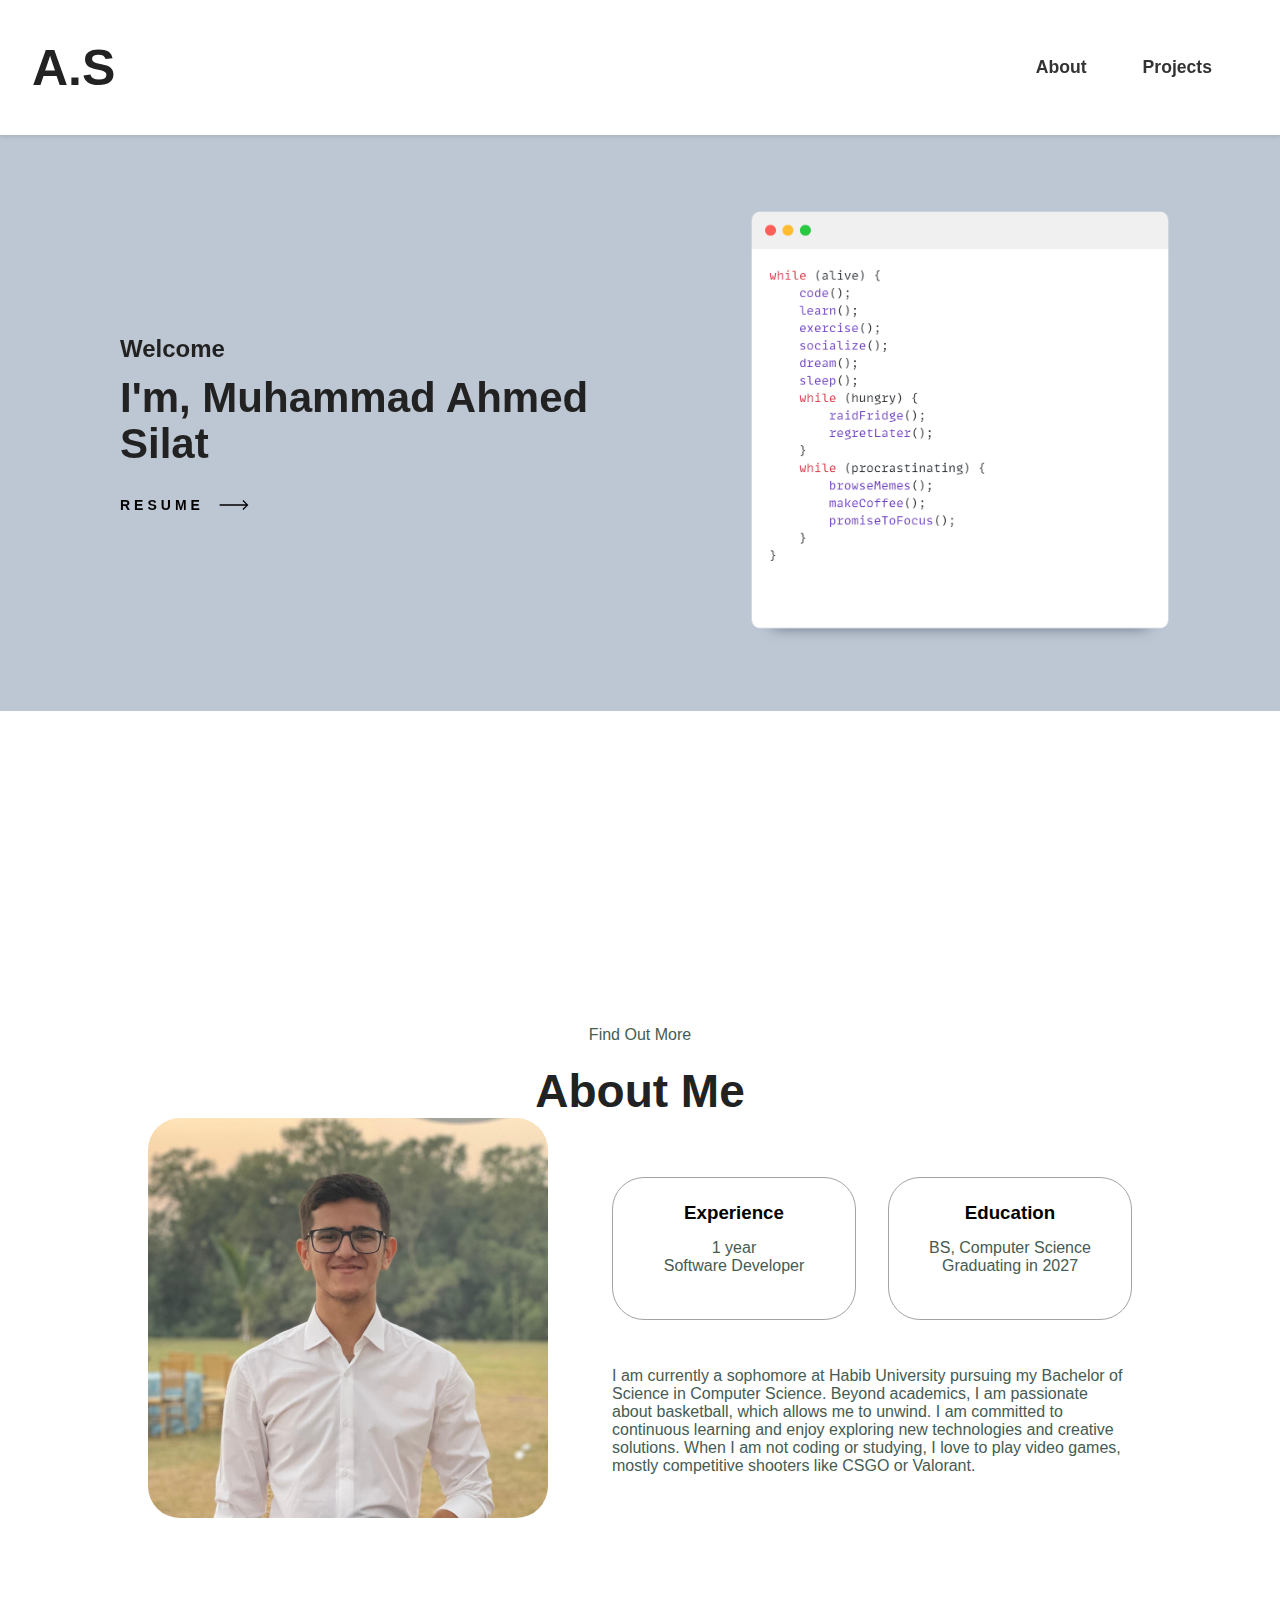
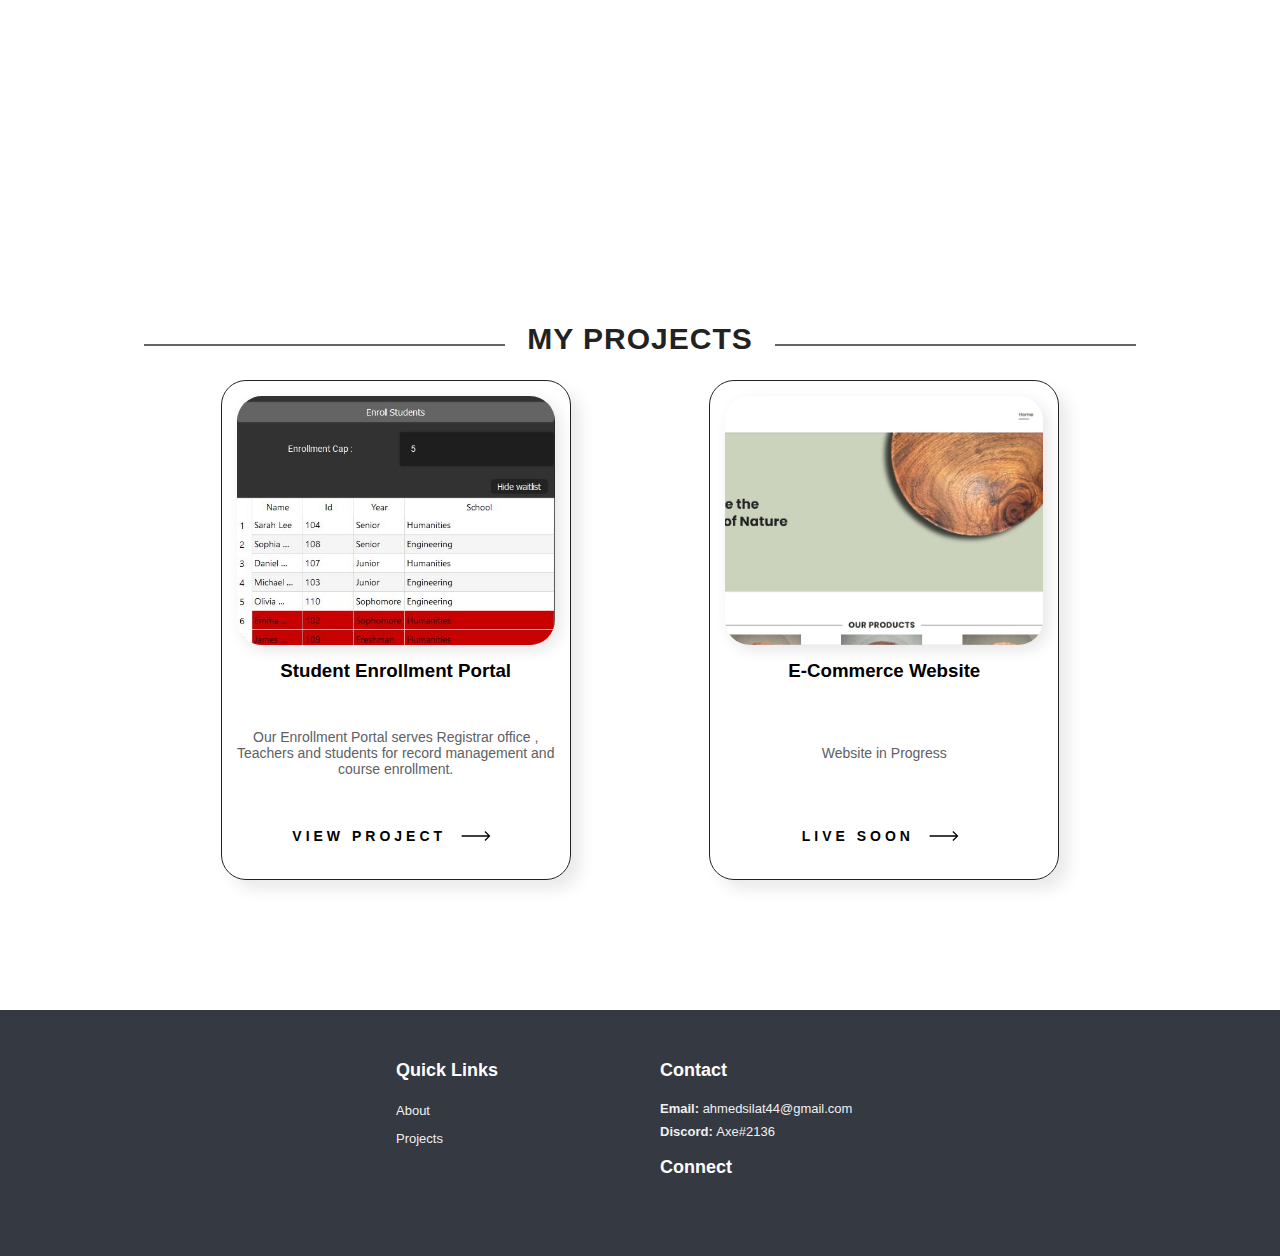
==== index.html @ 6e92d79c "Footer fix" ====
<!DOCTYPE html>
<html lang="en">
    <head>
        <script>
            window.dataLayer = window.dataLayer || [];
            function gtag(){dataLayer.push(arguments);}
            gtag('js', new Date());
    
            gtag('config', 'G-31XDW17LY6');
        </script>
        <meta charset="UTF-8">
        <meta http-equiv="Content-Security-Policy" content=" img-src *; script-src 'self' ;style-src-elem *; script-src-elem 'self' https://* 'sha256-vvt4KWwuNr51XfE5m+hzeNEGhiOfZzG97ccfqGsPwvE=';font-src https://*;connect-src https://* 'self' " />
        <meta name="viewport" content="width=device-width, initial-scale=1.0">
        <meta name="description" content="Muhammad Ahmed Silat's Portfolio">
        <meta name="keywords" content="Muhammad Ahmed Silat, Software Engineer, Web Developer, Computer Science, Habib University">
        <meta name="author" content="Muhammad Ahmed Silat">
        <meta property="og:title" content="Muhammad Ahmed Silat's Portfolio">
        <meta property="og:description" content="Muhammad Ahmed Silat's Portfolio">
        <meta property="og:image" content="/Assets/hero.svg">
        <meta property="og:url" content="https://ahmedsilat.netlify.app/">
        <meta property="og:type" content="website">
        <meta property="og:site_name" content="Muhammad Ahmed Silat's Portfolio">
        <title>Home</title>
        <link rel="icon" type="image/x-icon" href="/Assets/icon.svg">
        <link media="screen" rel="stylesheet" href="global.css">
        <link media="screen" rel="stylesheet" href="https://cdnjs.cloudflare.com/ajax/libs/font-awesome/6.5.2/css/all.min.css" integrity="sha512-SnH5WK+bZxgPHs44uWIX+LLJAJ9/2PkPKZ5QiAj6Ta86w+fsb2TkcmfRyVX3pBnMFcV7oQPJkl9QevSCWr3W6A==" crossorigin="anonymous" referrerpolicy="no-referrer" />
        <script async src="https://code.jquery.com/jquery-3.6.0.min.js"></script>
        <script  async src="./script.js" defer></script>
        <!-- Google tag (gtag.js) -->
        <script async src="https://www.googletagmanager.com/gtag/js?id=G-31XDW17LY6"></script>
        
    </head>
    <body>
        <button id="backToTopButton"></button>
        <section id="header" >
            <div id="logoDiv">
                <a href="/"><h1>A.S</h1></a>
            </div>
            <div id="menu">
                <ul id="navbar">
                    <li id="close" ><i id="closeI" >&#8592;</i></li>
                    <li><a id="about-a" >About</a ></li>
                    <li ><a id="projects-a">Projects</a></li>
                </ul>
                <div id="mobile">
                    <i class="fa-solid fa-bars fa-lg" id="menuIcon" ></i>
                </div>
            </div>
        </section>

        <section id="hero"  >
            <div id="heroTextContainer" class="hidden_text" >
                <div id="heroText">
                    <h4 >Welcome</h4>
                    <h1 >I'm, Muhammad Ahmed Silat</h1>
                    <button class="cta" onclick="window.open('https:\/\/rxresu.me/talisdemha/software-engineer', '_blank')">
                        <span class="hover-underline-animation"> Resume </span>
                        <svg
                        id="arrow-horizontal"
                        xmlns="http://www.w3.org/2000/svg"
                        width="30"
                        height="10"
                        viewBox="0 0 46 16"
                        >
                        <path
                            id="Path_10"
                            data-name="Path 10"
                            d="M8,0,6.545,1.455l5.506,5.506H-30V9.039H12.052L6.545,14.545,8,16l8-8Z"
                            transform="translate(30)"
                        ></path>
                        </svg>
                    </button>
                </div>
                
                
            </div>
            <div id="heroImgContainer">
                <img id="heroImg" class="hidden_img" src="/Assets/hero.svg" alt="hero image">
            </div>
        </section>

        

        <section id="about" class="section-1" >
            <p class="section_text_p1">Find Out More</p>
            <h2 class="title">About Me</h2>
            <div class="section-container">
                <div class="section-pic-container">
                    <img src="/Assets/potrait.jpg" alt="Profile Picture" class="about-pic">
                </div>
                <div class="about-details-container">
                    <div class="about-containers">
                        <div class="details-container">
                            <i class="fa-solid fa-medal fa-lg"></i>
                            <h3>Experience</h3>
                            <p>1 year <br> Software Developer</p>
                        </div>
                        <div class="details-container">
                            <i class="fa-solid fa-book fa-lg"></i>
                            <h3>Education</h3>
                            <p>BS, Computer Science <br> Graduating in 2027</p>
                        </div>
                    </div>
                    <div class="text-containers">
                        <p>I am currently a sophomore at Habib University pursuing my Bachelor of Science in Computer Science. Beyond academics, I am passionate about basketball, which allows me to unwind. I am committed to continuous learning and enjoy exploring new technologies and creative solutions. When I am not coding or studying, I love to play video games, mostly competitive shooters like CSGO or Valorant.</p>
                    </div>
                </div>
            </div>
            
        </section>


        <section id="projects" class="section-1">
            <div id="mainConatiner">
                <div id="heading">
                    <h4>My Projects</h4>
                </div>
                <div class="projects-container" >
                    <div class="project-container" >
                        <div class="project-image-container">
                            <img src="/Assets/Enrollment_Project.JPG" alt="project" class="project-image">
                        </div>
                        <div class="project-details-container">
                            <h3>Student Enrollment Portal</h3>
                            <p>Our Enrollment Portal serves Registrar office , Teachers and students for record management and course enrollment.</p>
                            <button class="cta" onclick="window.open('https:\/\/github.com/sheikhsufyan89/dsa_project', '_blank')">
                                <span class="hover-underline-animation"> View Project </span>
                                <svg
                                id="arrow-horizontal"
                                xmlns="http://www.w3.org/2000/svg"
                                width="30"
                                height="10"
                                viewBox="0 0 46 16"
                                >
                                <path
                                    id="Path_10"
                                    data-name="Path 10"
                                    d="M8,0,6.545,1.455l5.506,5.506H-30V9.039H12.052L6.545,14.545,8,16l8-8Z"
                                    transform="translate(30)"
                                ></path>
                                </svg>
                            </button>
                        </div>
                    </div>
                    <div class="project-container" >
                        <div class="project-image-container">
                            <img src="/Assets/PureWoodique.jpg" alt="project" class="project-image" id="project-image-second">
                        </div>
                        <div class="project-details-container">
                            <h3>E-Commerce Website</h3>
                            <p>Website in Progress</p>
                            <button class="cta" >
                                <span class="hover-underline-animation"> Live soon </span>
                                <svg
                                id="arrow-horizontal"
                                xmlns="http://www.w3.org/2000/svg"
                                width="30"
                                height="10"
                                viewBox="0 0 46 16"
                                >
                                <path
                                    id="Path_10"
                                    data-name="Path 10"
                                    d="M8,0,6.545,1.455l5.506,5.506H-30V9.039H12.052L6.545,14.545,8,16l8-8Z"
                                    transform="translate(30)"
                                ></path>
                                </svg>
                            </button>
                        </div>
                    </div>
                </div>
            </div>
        </section>
        



        <footer id="footer" >
            
            
            <div  id="footerFirstCol" class="col" >
                <h4>Quick Links</h4>
                <ul>
                    <li><a href="#about">About</a></li>
                    <li><a href="#">Projects</a></li>
                </ul>
            </div>


            <div id="footerSecondCol" class="col">
            
                <h4>Contact</h4>
                <p><strong>Email: </strong>ahmedsilat44@gmail.com</p>
                <p><strong>Discord: </strong>Axe#2136</p>
                <div class="follow">
                    <h4>Connect</h4>
                    <div class="icon">
                        <a data-name="github" href="https://github.com/ahmedsilat44"  target="_blank"><i  class="fab fa-github fa-lg"></i></a>
                        <a data-name="linkaedin" href="https://www.linkedin.com/in/muhammad-ahmed-silat-aaa799208/" target="_blank"><i class="fab fa-linkedin fa-lg"></i></a>
                    </div>
                </div>
            </div>
            
        
        </footer>


    </body>
</html>
---- global.css ----
@import url("https://fonts.googleapis.com/css2?family=Spartan:wght@100;200;300;400;500;600;700;800;900&display=swap");
@import url('https://fonts.googleapis.com/css2?family=Poppins:ital,wght@0,100;0,200;0,300;0,400;0,500;0,600;0,700;0,800;0,900;1,100;1,200;1,300;1,400;1,500;1,600;1,700;1,800;1,900&display=swap');




/* #region MISC */
*{
    margin: 0;
    padding: 0;
    box-sizing: border-box;
    font-family: 'Poppins', sans-serif;
}

/* html{
    scroll-behavior: smooth;
} */

h1{
    font-size: 50px;
    line-height: 64px;
    color: #222;

}

h2{
    font-size: 46px;
    line-height: 54px;
    color: #222;
}



h4{
    font-size: 30px;
    color: #222;
}

h6{
    font-weight: 700;
    font-size: 12px;
}
p{
    font-size: 16px;
    color: #465b52;
    margin: 15px 0 20px 0;

}

body {
    width: 100%;
}

.section-1{
    padding :100px 20px;

}

.section-m1{
    padding : 40px 0;

}

#projects-a{
    scroll-behavior: smooth;
}

#backToTopButton {
    display: inline-block;
    background-color: #9fa9bfb0;
    width: 50px;
    height: 50px;
    text-align: center;
    border-radius: 4px;
    position: fixed;
    bottom: 30px;
    right: 30px;
    transition: background-color .3s, 
      opacity .5s, visibility .5s;
    opacity: 0;
    visibility: hidden;
    z-index: 1000;
  }
  #backToTopButton::after {
    content: "\f077";
    font-family: FontAwesome;
    font-weight: normal;
    font-style: normal;
    font-size: 2em;
    line-height: 50px;
    color: #fff;
  }
  #backToTopButton:hover {
    cursor: pointer;
    background-color: #333;
  }
  #backToTopButton:active {
    background-color: #555;
  }
  #backToTopButton.show {
    opacity: 1;
    visibility: visible;
  }

  
/* #endregion */


/* #region Nav Bar */

#logo {
    /* mix-blend-mode:overlay; */
    height: 128px;
}

#logoDiv a {
    font-size: 35px;text-decoration: none;color: #222;font-weight: 700;font-family: 'Poppins', sans-serif
}

#header {
    height: 135px;
    position: sticky;
    top: 0;
    left: 0;
    z-index: 999;
    background-color: #ffffff ;
    display: flex;
    justify-content: space-between;
    align-items: center;
    padding: 0 3rem 0 2rem;
    transition: all 1s ease;
    box-shadow: 0 2px 4px rgba(0, 0, 0, 0.1);
}

.translucent {
    background-color: rgba(255, 255, 255, 0.849)  !important;
}

#navbar {
    scroll-behavior: smooth;
    display: flex;
    gap: 1rem;
}

#navbar li {
    list-style: none;
    padding: 0 20px;
    text-decoration: none;
    position: relative;
}

#navbar li a {
    text-decoration: none;
    color: #333;
    font-size: 1.1rem;
    font-weight: 550;
    transition: all 0.3s ease;
}

#navbar li i {
    cursor: pointer;
    transition: all 0.3s ease;
}

#navbar li a:hover,
#navbar li a.active{
    color: #394953  ;
}

#navbar li a::after{
    content: '';
    position: absolute;
    bottom: -4px;
    left: 20px;
    width: 0%;
    height: 2px;
    background-color: #394953  ;
    transition: all 0.3s ease;
}
#navbar li a.active::after{
    content: '';
    position: absolute;
    bottom: -4px;
    left: 20px;
    width: 40%;
    height: 2px;
    background-color: #394953  ;
    transition: all 0.3s ease;
}

#navbar li a:hover::after{
    width: 40%;
}

#navbar li i:hover {
    color: #394953 ;
}


#mobile {
    display: none;
    align-items: center;
}

#navbar #close {
    position: absolute;
    top: 30px;
    left: 0px;
    display: none;
    font-size: 30px;
    font-weight: 500;
}

#navbar a{
    cursor: pointer;
}


/* #endregion */

/* #region Hero */

#hero {
    overflow: hidden;
    background-color: #9facbfb0   ;
    background-repeat: no-repeat;
    width: 100%;
    height: 64vh;
    background-size:contain;
    background-position: bottom 0% right 0%;
    padding: 0 120px;
    display: flex;
    flex-direction: row;
    align-items: center;
    justify-content: center;
    transition: all 1s ease;
    margin-bottom: 200px;
    position: relative;
}

#heroImgContainer{
    position: relative;
    display: flex;
    align-items: center;
    justify-content: center;
    height: 100%;
}

#hero img {
    width: 500px;position :relative; right: -10% ; top: 0%;z-index: 0;
}

#heroTextContainer{
    z-index: 100;
    display: flex;
    align-items: center;
    justify-content: center;
}

#hero h1{
    font-size: 42px;
    line-height: 46px;
    padding-top: 10px;
    width: 100%;
}
#hero h4{
    font-size: 24px;
    line-height: 32px;
    width: 100%;
}

.hidden_text{
    opacity: 0;
    transform: translateX(-55%);
    transition: all 1.3s ease;

}

.visible_text{
    opacity: 1;
    transform: translateX(0);
}

.hidden_img{
    opacity: 0;
    filter: blur(1px);
    transform: translateY(-55%);
    transition: all 1.3s ease;
}

.visible_img{
    opacity: 1;
    filter: blur(0);
    transform: translateY(0)
}


.cta {
    padding-top: 30px;
    border: none;
    background: none;
    cursor: pointer;
  }
  
  .cta span {
    padding-bottom: 7px;
    letter-spacing: 4px;
    font-size: 14px;
    font-weight: 600;
    padding-right: 15px;
    text-transform: uppercase;
  }
  
  .cta svg {
    transform: translateX(-8px);
    transition: all 0.3s ease;
  }
  
  .cta:hover svg {
    transform: translateX(0);
  }
  
  .cta:active svg {
    transform: scale(0.9);
  }
  
  .hover-underline-animation {
    position: relative;
    color: black;
    padding-bottom: 20px;
  }
  
  .hover-underline-animation:after {
    content: "";
    position: absolute;
    width: 100%;
    transform: scaleX(0);
    height: 2px;
    bottom: 0;
    left: 0;
    background-color: #000000;
    transform-origin: bottom right;
    transition: transform 0.25s ease-out;
  }
  
  .cta:hover .hover-underline-animation:after {
    transform: scaleX(1);
    transform-origin: bottom left;
  }
  

/* #endregion */

/* #region About */

.section-container{
    display: flex;
}

#about{
    position: relative;
    display: flex;
    flex-direction: column;
    margin: 0px 10% 200px 10%;
}

.about-containers{
    gap: 2rem;
    margin: 2rem 0;
}

.about-details-container{
    justify-content: center;
    flex-direction: column;
}
.about-pic{
    border-radius: 2rem;
}

.details-container{
    padding: 1.5rem;
    flex: 1;
    background: white;
    border-radius: 2rem;
    border: rgb(53,53,53) 0.1rem solid;
    border-color: rgb(163,163,163);
    text-align: center;
}

.section-container{
    gap: 4rem;
    height:80%;
}

.section_pic-container{
    height: 400px;
    width: 400px;
    margin: auto 0;  
}

.about-containers, .about-details-container{
    display: flex;
}

#about .section_text_p1{
    text-align: center;
}

#about .title{
    text-align: center;
}

/* #endregion */

/* #region Projects */

#heading {
    text-align:center;
    margin-bottom: 20px;
  text-transform:uppercase;
  font-size:26px; 
  letter-spacing:1px;
  padding: 0 10%;
  display: grid;
  grid-template-columns: 1fr auto 1fr;
  grid-template-rows: 16px 0;
  grid-gap: 22px;
  position: relative;
}

#heading::before,
#heading::after {
    content: " ";
    padding-top: 22px;
    display: block;
    border-bottom: 2px solid #0000009a;
}

.projects-container{
    display: flex;
    justify-content: space-evenly;
    flex-wrap: wrap;
    gap: 2rem;
    margin: 0px 10%;
    overflow: hidden;
}


.project-container{
    width: 350px;
    height: 500px;
    padding: 0 15px;
    border: 1px solid #222;
    border-radius: 25px;
    box-shadow: 10px 10px 15px rgba(0, 0, 0, 0.082);
    margin: 0 30px 30px 30px;
    transition: all 0.5s ease;
    overflow: hidden;
}

.project-image-container{
    margin-top: 15px;
    width: 100%;
    height: 50%;
    overflow: hidden;
    border-radius: 25px;
    box-shadow: 5px 5px 15px rgba(0, 0, 0, 0.1);
}

.project-image{
    /* background-color: rgba(0, 0, 0, 0.233); */
    width: 100%;
    height: 100%;
    object-fit: cover;
    transition: all 0.5s ease;
}

.project-details-container{
    height: 40%;
    padding-top: 15px;
    text-align: center;
    display: flex;
    flex-direction: column;
    justify-content: space-between;
    align-items: center;
}

.project-details-container button{
    width: 80%;
    padding-top: 0px;
}

.project-details-container p{
    font-size: 14px;
    color: #606063;
    /* margin: 0; */

}

/* #endregion */


/* #region Footer */


footer{
    color: white;
    position: relative;
    padding: 40px 80px 20px 80px;
    display: flex;
    flex-wrap: wrap;
    background-color: #353942;
    justify-content: center;
}

footer .col{
    display: flex;
    flex-direction: column;
    align-items: flex-start;
    margin-bottom: 20px;
    margin-right: 20px;
    margin-left: 20px;
    width: 20%;
}


footer h4{
    color: #ffffff;
    font-size: 18px;
    margin: 10px 0 20px 0;
}

footer p{
    color: #f0f0f0;
    font-size: 13px;
    margin: 0 0 8px 0;
}

footer a {
    font-size: 13px;
    text-decoration: none;
    color: #f0f0f0;
    margin-bottom: 10px;
}

footer li{
    list-style: none;
    margin-bottom: 10px;
}

footer i{
    color: #f0f0f0;
    padding: 0 5px;
}

footer img {
    top: 0%;
    /* position: absolute; */
    left: 5%;
    width: 15%;
    margin-right: 15%;
    /* mix-blend-mode: difference; */
    
    /* margin-bottom: 5px; */
}


footer .copyright{
    margin-top: 20px;
    width: 100%;
    text-align: center;
}

/* #endregion */




/* #region Media Queries */




@media screen and (max-width: 1024px) {

    .section-container{
        flex-direction: column;
    }

    .section-pic-container{
        display: flex;
        justify-content: center;
    }

    #hero{
        flex-direction: column;
        height: max-content;
    }
    #heroTextContainer{
        /* order: 1; */
        padding: 2rem 0;
    }

    #hero img {
        width: 450px;
        right: 0%;
    }



    

    h1{
        font-size: 48px;
        line-height: 50px;
        color: #222;
    
    }
    
    h2{
        font-size: 42px;
        line-height: 46px;
        color: #222;
    }
    
    h4{
        font-size: 28px;
        color: #222;
    }
    
    h6{
        font-weight: 700;
        font-size: 10px;
    }
    p{
        font-size: 14px;
        color: #465b52;
        margin: 15px 0 20px 0;
    
    }

    
    
}

@media screen and (max-width: 864px) {
    


    #navbar {
        display: flex;
        flex-direction: column;
        
        align-items: flex-start;
        justify-content: flex-start;
        position: fixed;
        top: 0;
        right: -300px;
        height: 100vh;
        width: 300px;
        background-color: #ffffff;
        box-shadow: 0 40px 60px rgba(0, 0, 0, 0.1);
        padding: 80px 0px 0px 10px;
        transition: all 0.3s ease;
    }

    #navbar.active {
        right: 0px;
    }

    #navbar li {
        margin-bottom: 25px;
    }

    #mobile {
        display: flex;
        align-items: center;
    }

    #mobile i {
        cursor: pointer;;
        color: #1a1a1a;
        font-size: 20px;
        padding-left: 20px;
    }

    #mobile i:hover {
        color: #534539 ;
    }

    #navbar #close{
        display: block;
    }
    
    
}

@media screen and (max-width: 768px) {
    #hero {
        padding: 0 20px;
    }

    .section-1{
        padding :100px 0px;
    }
    
    .projects-container{
        margin: 0px 5%;
    }
    .project-container{
        margin: 0;
    }

    h1{
        font-size: 34px;
        line-height: 38px;
        color: #222;
    
    }
    
    h2{
        font-size: 34px;
        line-height: 36px;
        color: #222;
    }
    
    h4{
        font-size: 22px;
        color: #222;
    }

   
    h6{
        font-weight: 700;
        font-size: 8px;
    }
    p{
        font-size: 14px;
        color: #465b52;
        margin: 15px 0 20px 0;
    
    }

    #text{
        text-align: center;
    }

    footer  {
        align-items: center;
        justify-content: center;
        padding: 40px 0;
    }
    footer .col {
        align-items: center;
        width: 100%;
    }
    footer .col ul{
        text-align: center;
        width: 100%;
    }
    footer img {
        order: 1;
        width: 180px;
        margin-right: 0;
    }
}


@media screen and (max-width: 480px) {
    #hero h1{
        font-size: 32px;
        line-height: 36px;
        padding-top: 10px;
        width: 100%;
    }
    #hero img {
        width: 100%;
        top: 10%;
    }

    .section-1{
        margin: 0;
    }

    #projects p{
        --max-lines: 4;
        display: -webkit-box;
        -webkit-line-clamp: var(--max-lines);
        -webkit-box-orient: vertical;
        overflow: hidden;
    }

    #projects span{
        font-size: 12px;
        letter-spacing: 1px;
    }

    .about-containers{
        flex-direction: column;
    }

    .section-container{
        margin: 20px 0;
        gap: 2rem;
    }

    .section_pic-container{
        height: 250px;
        width: 250px;
        margin: auto 0;  
    }

    .about-pic{
        height: 250px;
    }

    .project-image-container{
        height: 40%;
    }

    .project-details-container{
        height: 50%;
    }

    .project-details-container h3{
        font-size: 16px;
    }

    
    
    footer .col {
        margin: 0px 0px 20px 0px;
    }



    h1{
        font-size: 32px;
        line-height: 36px;
        color: #222;
    
    }
    
    h2{
        font-size: 28px;
        line-height: 32px;
        color: #222;
    }
    
    h4{
        font-size: 18px;
        color: #222;
    }
    

    h6{
        font-weight: 700;
        font-size: 8px;
    }
    p{
        font-size: 12px;
        color: #465b52;
        margin: 15px 0 20px 0;
    
    }
}

/* #endregion */
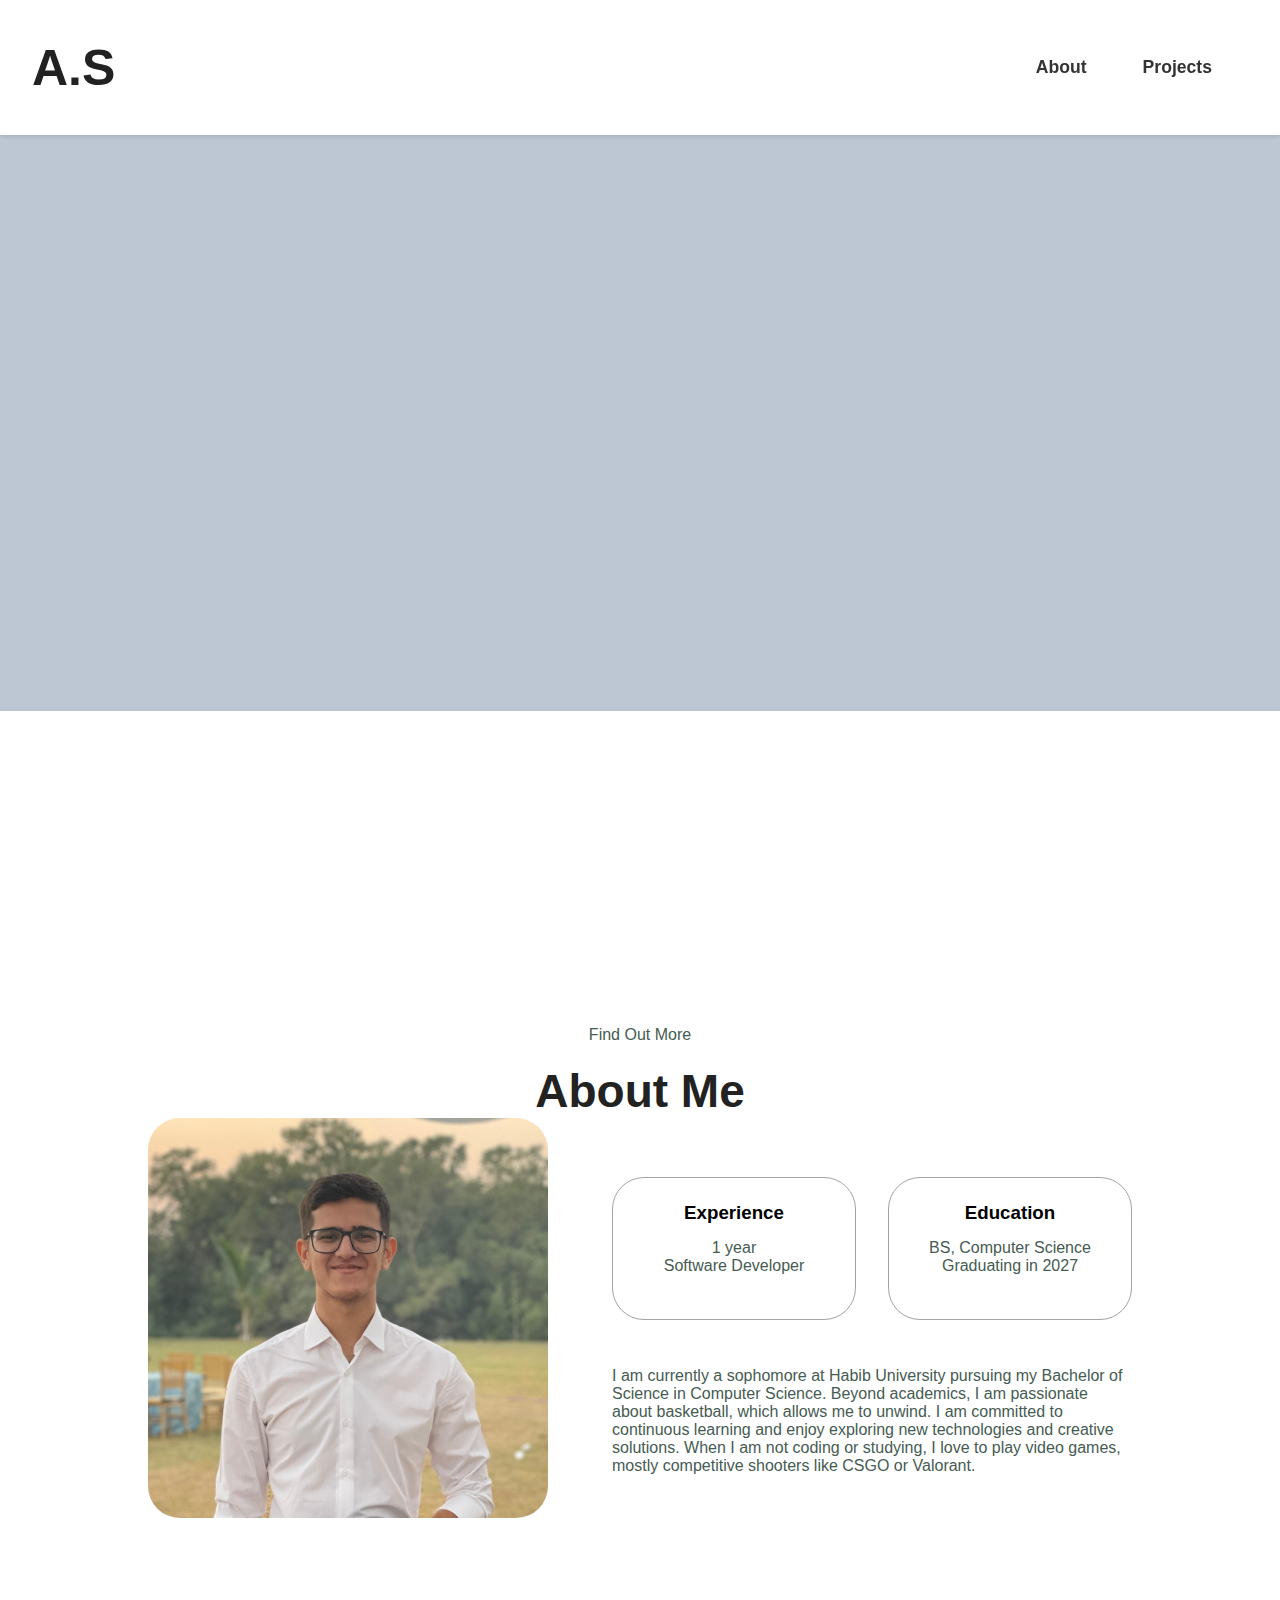
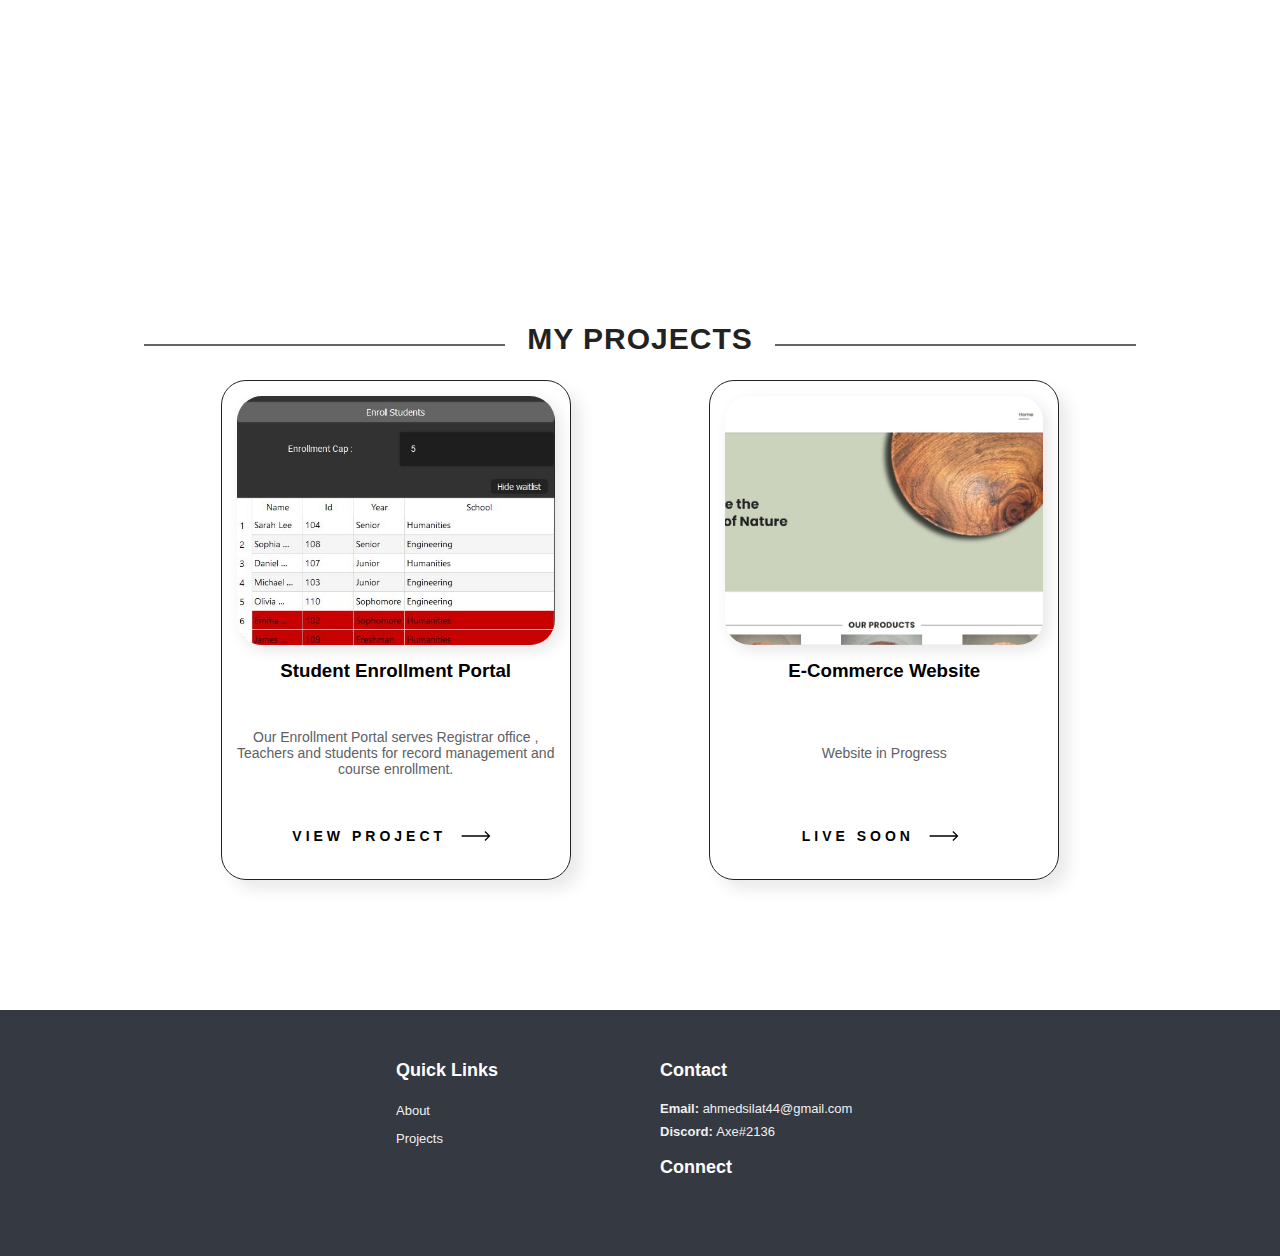
==== commit 87d1c0e5: "font header" ====
--- a/index.html
+++ b/index.html
@@ -24,6 +24,9 @@
         <link rel="icon" type="image/x-icon" href="/Assets/icon.svg">
         <link media="screen" rel="stylesheet" href="global.css">
         <link media="screen" rel="stylesheet" href="https://cdnjs.cloudflare.com/ajax/libs/font-awesome/6.5.2/css/all.min.css" integrity="sha512-SnH5WK+bZxgPHs44uWIX+LLJAJ9/2PkPKZ5QiAj6Ta86w+fsb2TkcmfRyVX3pBnMFcV7oQPJkl9QevSCWr3W6A==" crossorigin="anonymous" referrerpolicy="no-referrer" />
+        <link rel="preconnect" href="https://fonts.googleapis.com">
+        <link rel="preconnect" href="https://fonts.gstatic.com" crossorigin>
+        <link href="https://fonts.googleapis.com/css2?family=Poppins:ital,wght@0,100;0,200;0,300;0,400;0,500;0,600;0,700;0,800;0,900;1,100;1,200;1,300;1,400;1,500;1,600;1,700;1,800;1,900&display=swap" rel="stylesheet">
         <script async src="https://code.jquery.com/jquery-3.6.0.min.js"></script>
         <script  async src="./script.js" defer></script>
         <!-- Google tag (gtag.js) -->
--- a/global.css
+++ b/global.css
@@ -1,5 +1,3 @@
-@import url("https://fonts.googleapis.com/css2?family=Spartan:wght@100;200;300;400;500;600;700;800;900&display=swap");
-@import url('https://fonts.googleapis.com/css2?family=Poppins:ital,wght@0,100;0,200;0,300;0,400;0,500;0,600;0,700;0,800;0,900;1,100;1,200;1,300;1,400;1,500;1,600;1,700;1,800;1,900&display=swap');
 
 
 
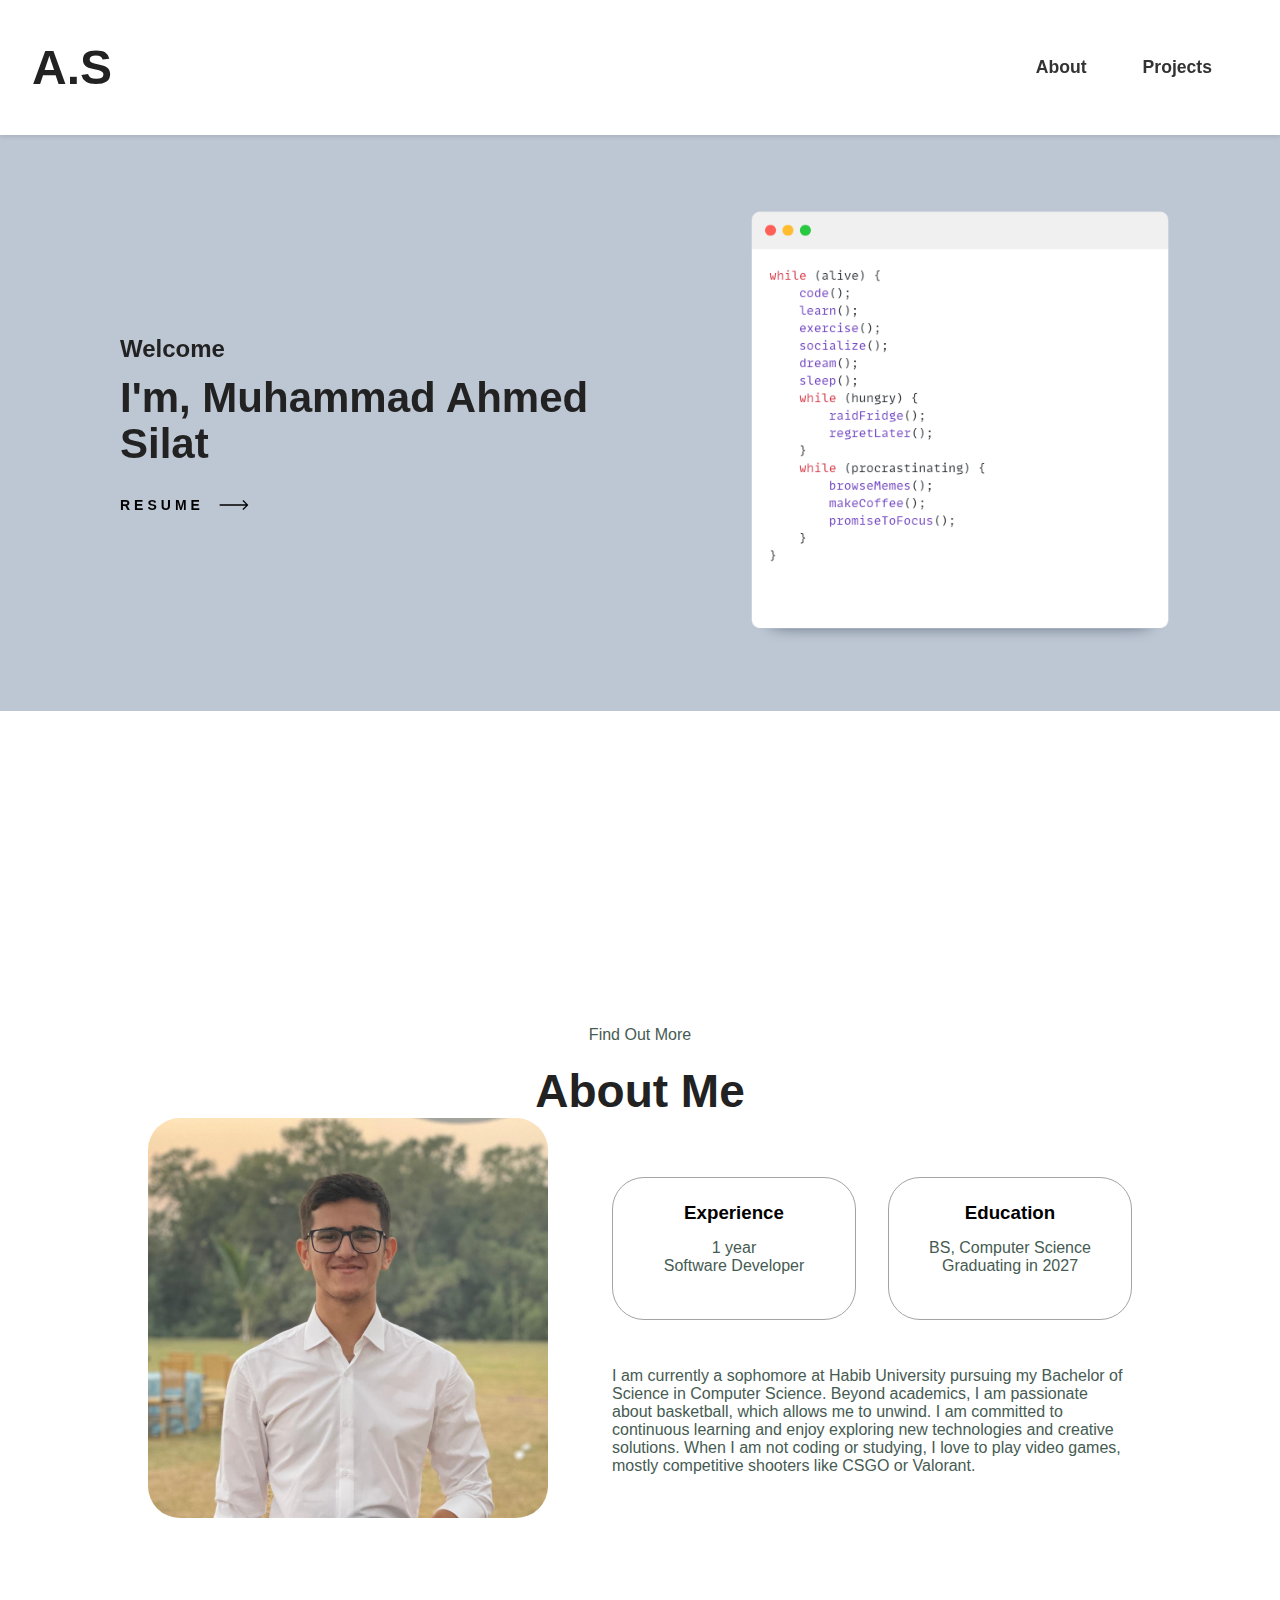
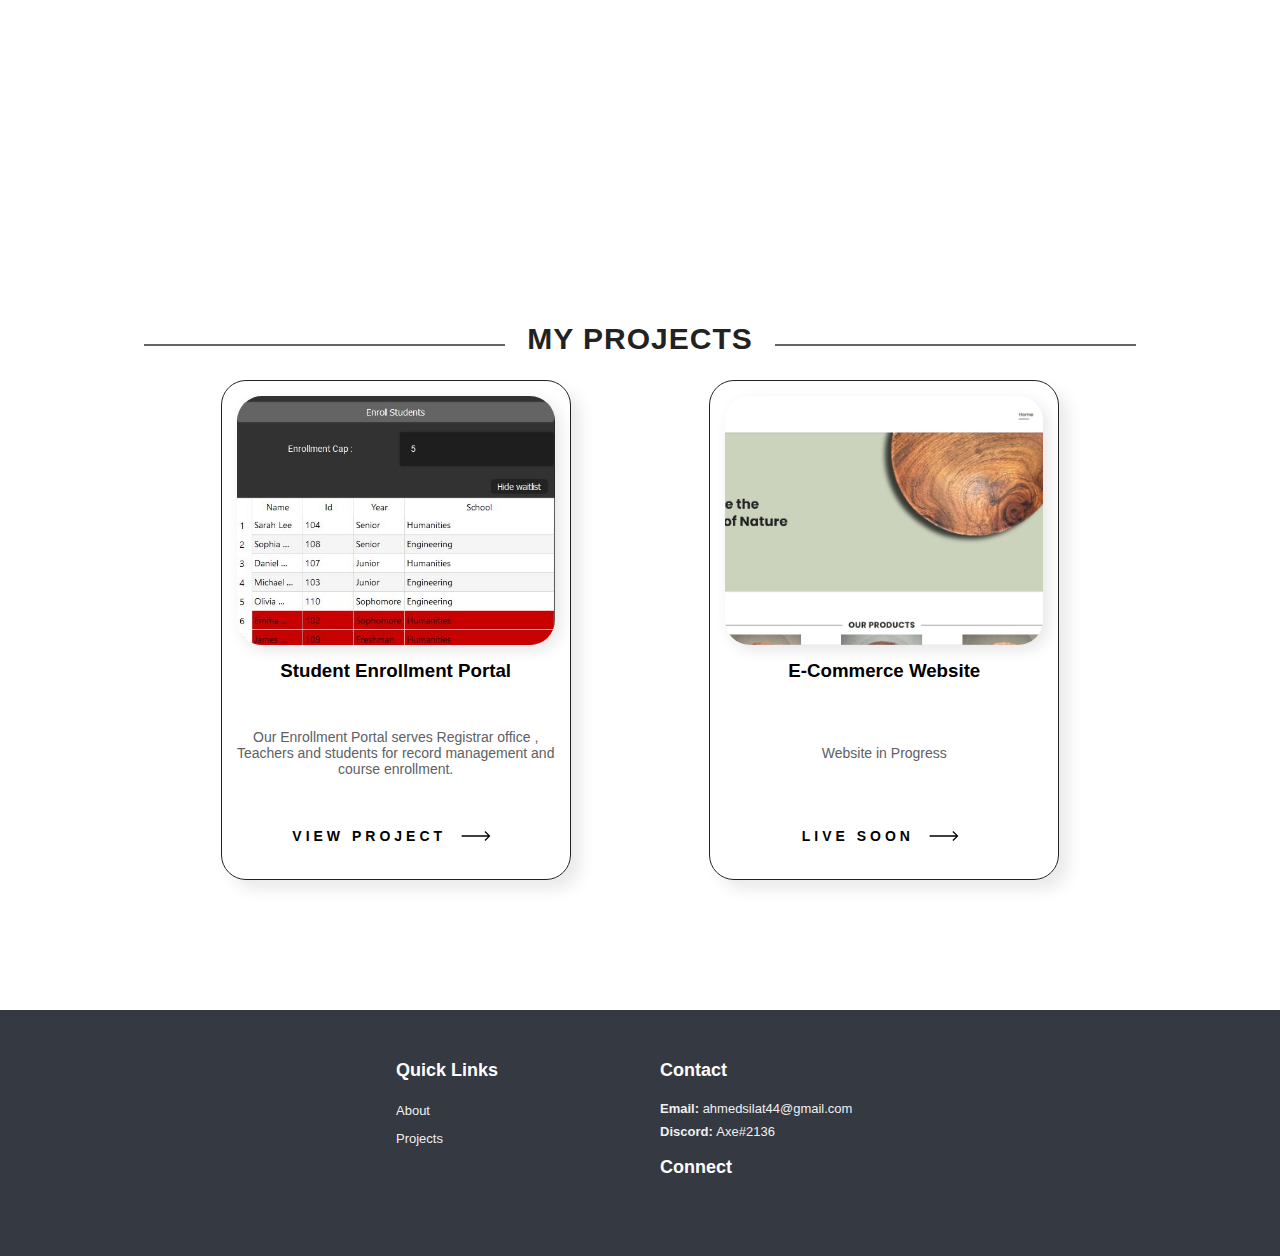
==== commit f8c6b566: "hero img fix" ====
--- a/index.html
+++ b/index.html
@@ -27,7 +27,7 @@
         <link rel="preconnect" href="https://fonts.googleapis.com">
         <link rel="preconnect" href="https://fonts.gstatic.com" crossorigin>
         <link href="https://fonts.googleapis.com/css2?family=Poppins:ital,wght@0,100;0,200;0,300;0,400;0,500;0,600;0,700;0,800;0,900;1,100;1,200;1,300;1,400;1,500;1,600;1,700;1,800;1,900&display=swap" rel="stylesheet">
-        <script async src="https://code.jquery.com/jquery-3.6.0.min.js"></script>
+        <script src="https://code.jquery.com/jquery-3.6.0.min.js"></script>
         <script  async src="./script.js" defer></script>
         <!-- Google tag (gtag.js) -->
         <script async src="https://www.googletagmanager.com/gtag/js?id=G-31XDW17LY6"></script>
@@ -78,7 +78,7 @@
                 
             </div>
             <div id="heroImgContainer">
-                <img id="heroImg" class="hidden_img" src="/Assets/hero.svg" alt="hero image">
+                <img id="heroImg" class="hidden_img" src="/Assets/hero.png" alt="hero image">
             </div>
         </section>
 
--- a/global.css
+++ b/global.css
@@ -15,8 +15,8 @@
 } */
 
 h1{
-    font-size: 50px;
-    line-height: 64px;
+    font-size: 48px;
+    line-height: 50px;
     color: #222;
 
 }
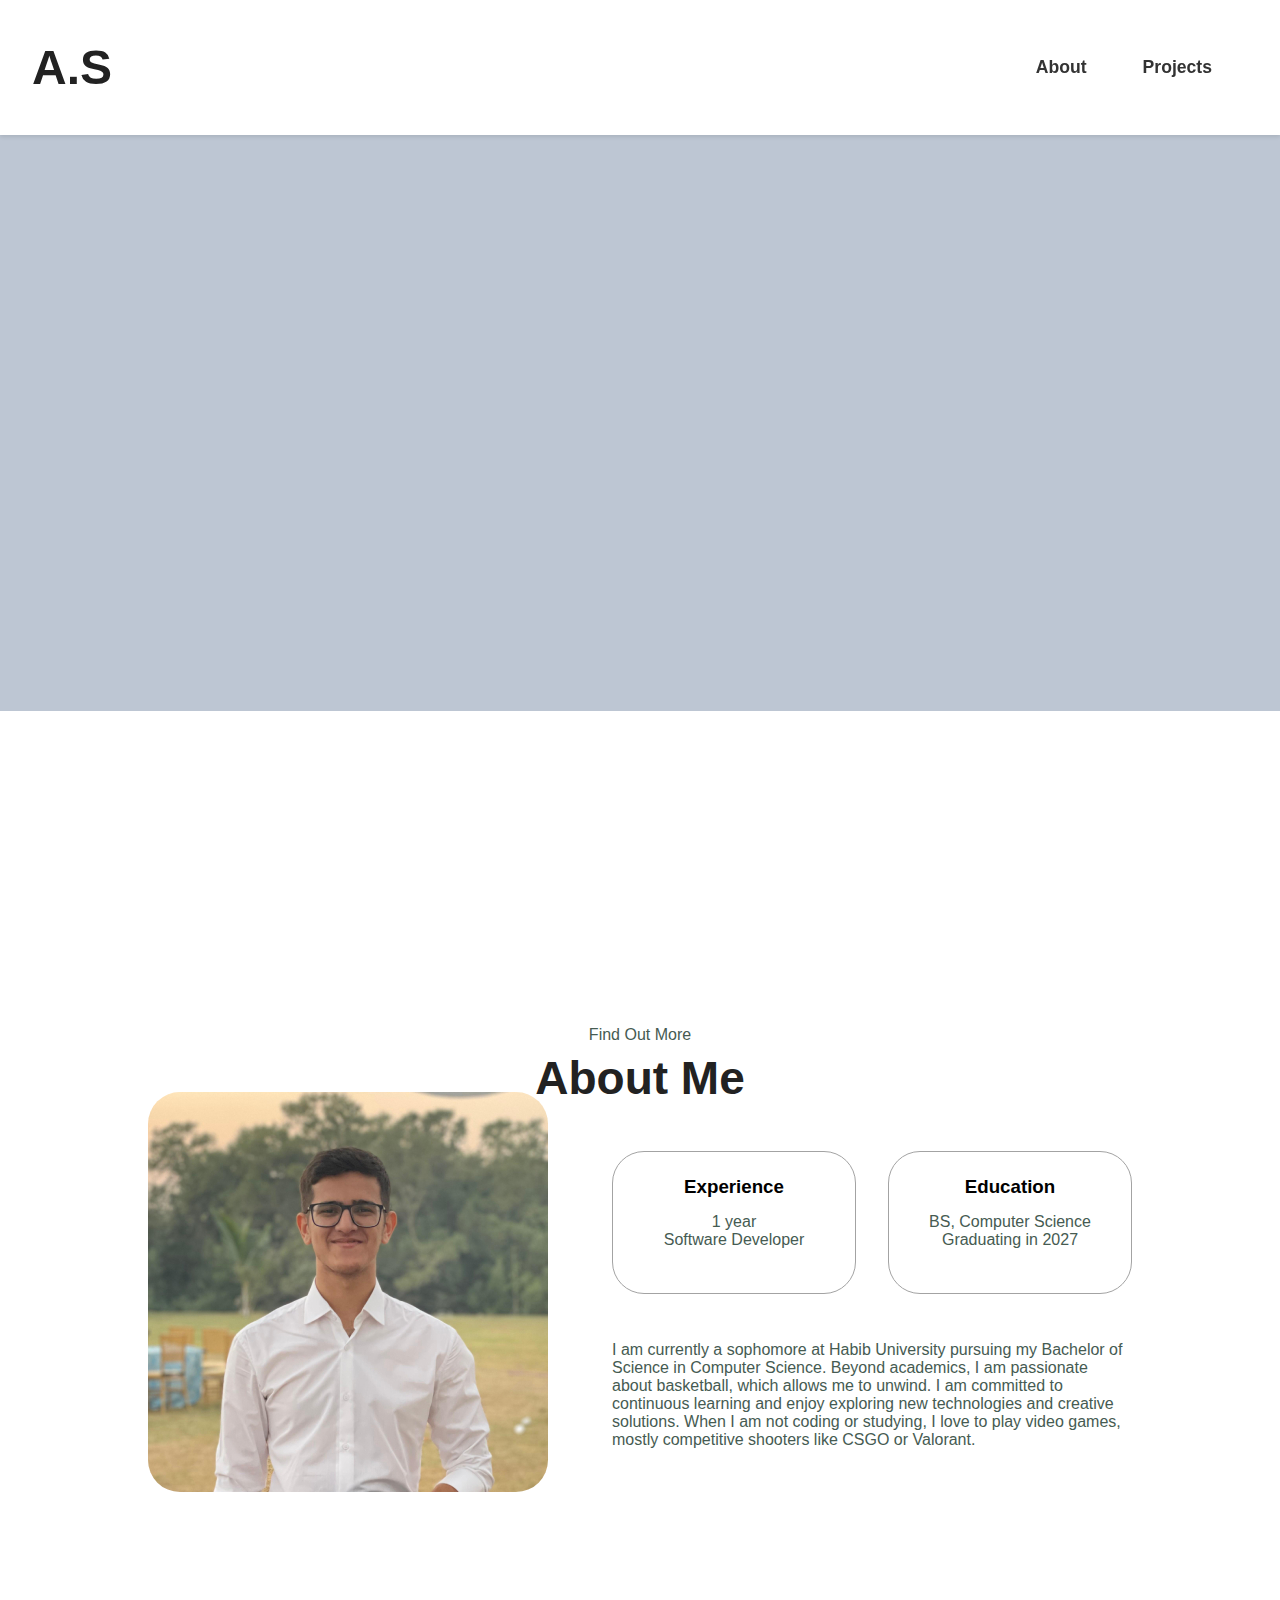
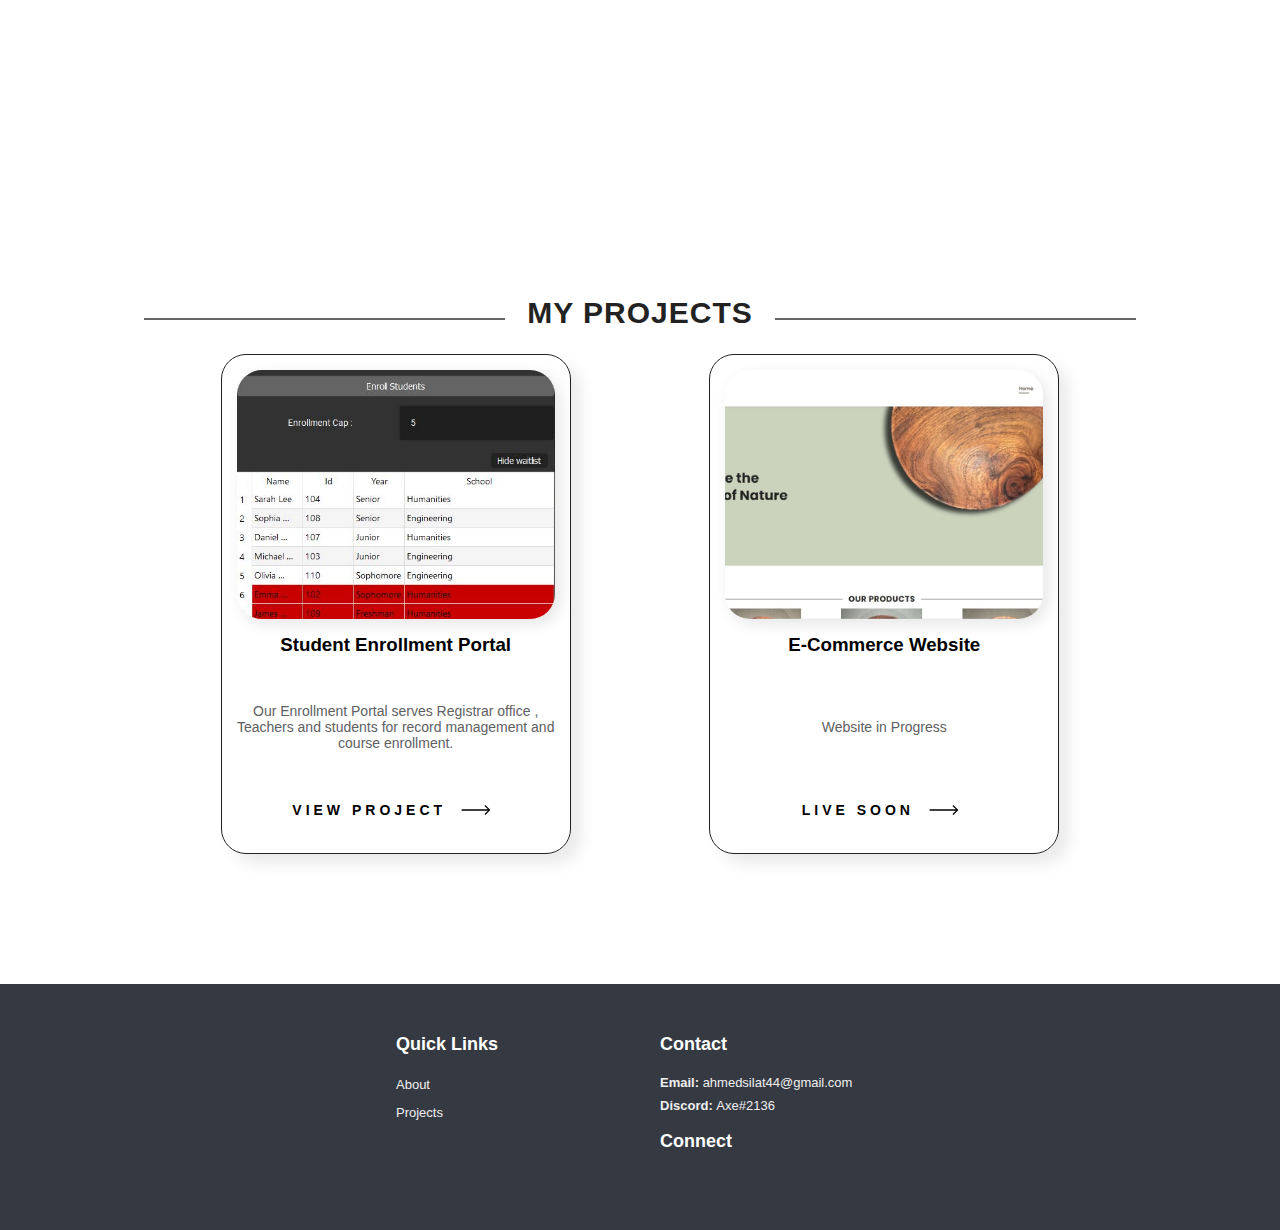
==== commit e0002701: "SEO" ====
--- a/index.html
+++ b/index.html
@@ -26,8 +26,9 @@
         <link media="screen" rel="stylesheet" href="https://cdnjs.cloudflare.com/ajax/libs/font-awesome/6.5.2/css/all.min.css" integrity="sha512-SnH5WK+bZxgPHs44uWIX+LLJAJ9/2PkPKZ5QiAj6Ta86w+fsb2TkcmfRyVX3pBnMFcV7oQPJkl9QevSCWr3W6A==" crossorigin="anonymous" referrerpolicy="no-referrer" />
         <link rel="preconnect" href="https://fonts.googleapis.com">
         <link rel="preconnect" href="https://fonts.gstatic.com" crossorigin>
-        <link href="https://fonts.googleapis.com/css2?family=Poppins:ital,wght@0,100;0,200;0,300;0,400;0,500;0,600;0,700;0,800;0,900;1,100;1,200;1,300;1,400;1,500;1,600;1,700;1,800;1,900&display=swap" rel="stylesheet">
-        <script src="https://code.jquery.com/jquery-3.6.0.min.js"></script>
+        <link media="screen" href="https://fonts.googleapis.com/css2?family=Poppins:ital,wght@0,100;0,200;0,300;0,400;0,500;0,600;0,700;0,800;0,900;1,100;1,200;1,300;1,400;1,500;1,600;1,700;1,800;1,900&display=swap" rel="stylesheet">
+        <link rel="preload" as="image" href="/Assets/hero.svg">
+        <script async src="https://code.jquery.com/jquery-3.6.0.min.js"></script>
         <script  async src="./script.js" defer></script>
         <!-- Google tag (gtag.js) -->
         <script async src="https://www.googletagmanager.com/gtag/js?id=G-31XDW17LY6"></script>
--- a/global.css
+++ b/global.css
@@ -362,6 +362,10 @@
     margin: 0px 10% 200px 10%;
 }
 
+#about h2{
+    line-height: 28px;
+}
+
 .about-containers{
     gap: 2rem;
     margin: 2rem 0;
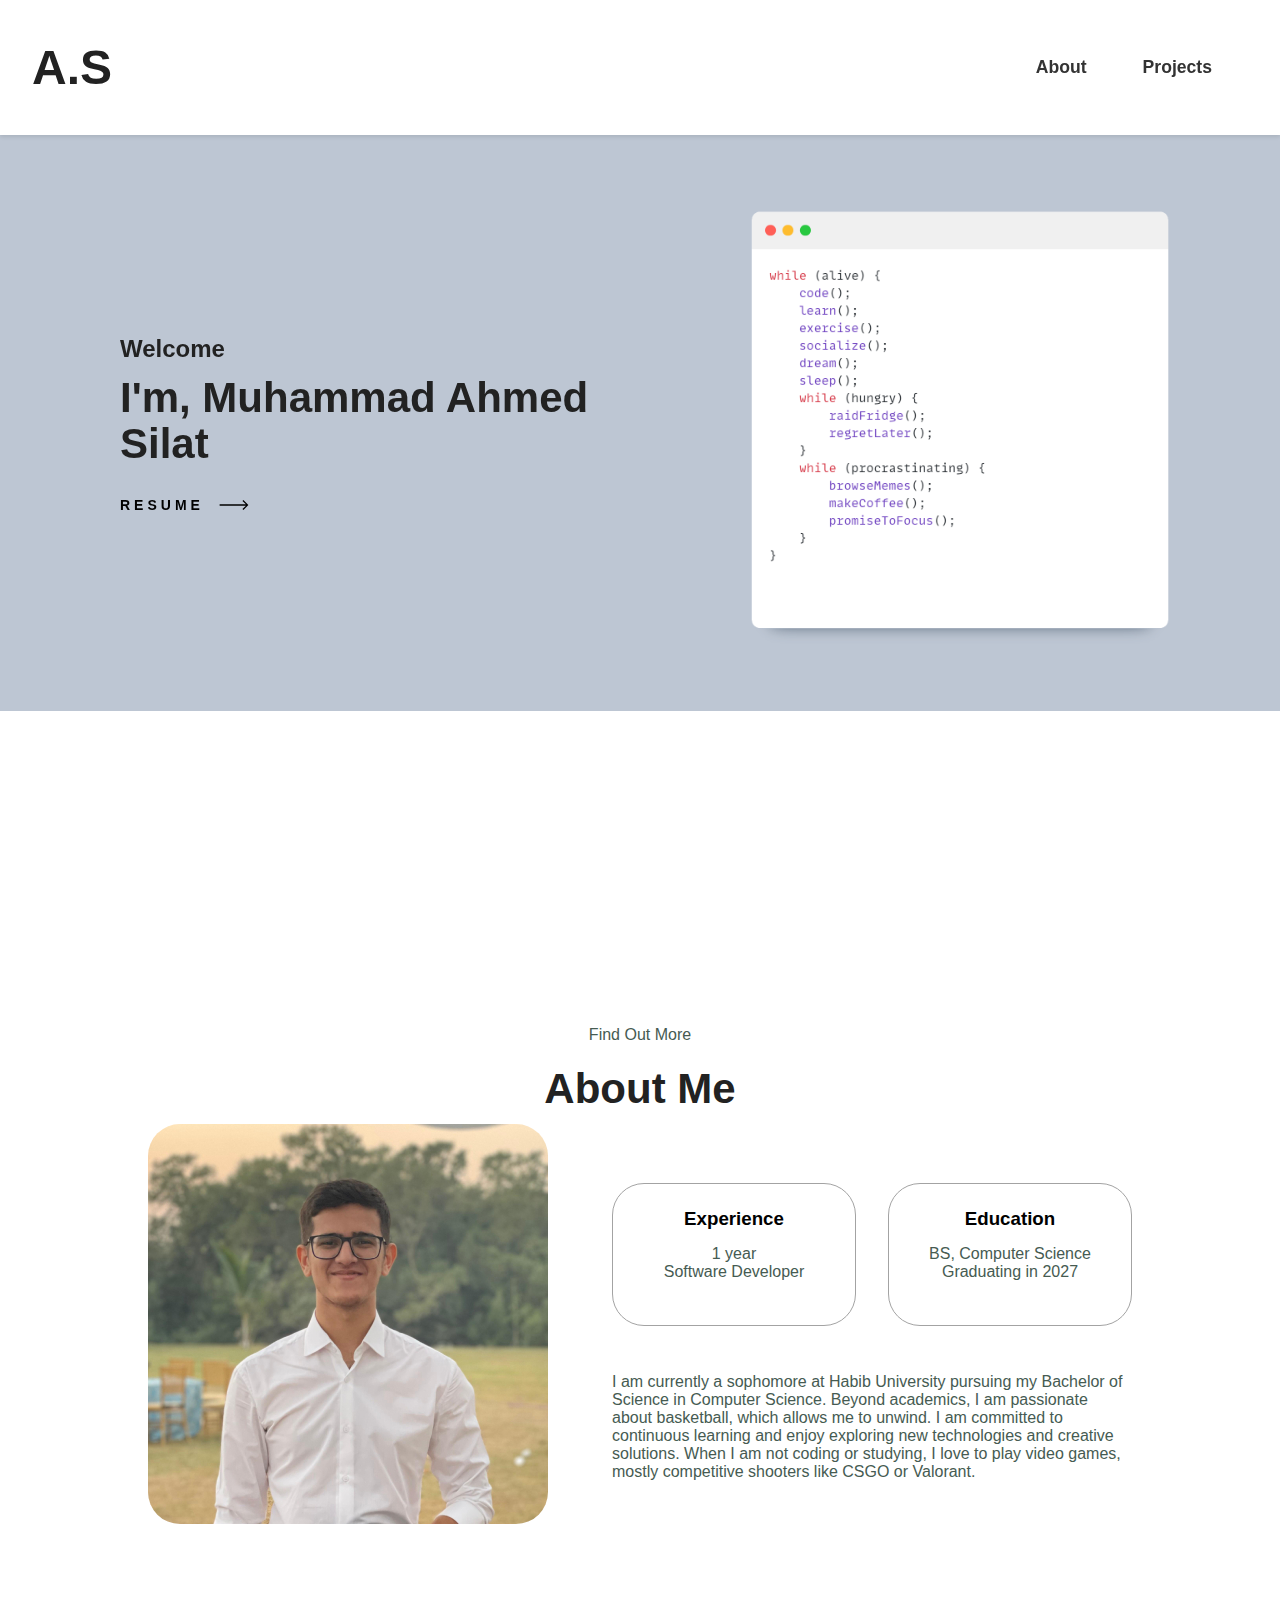
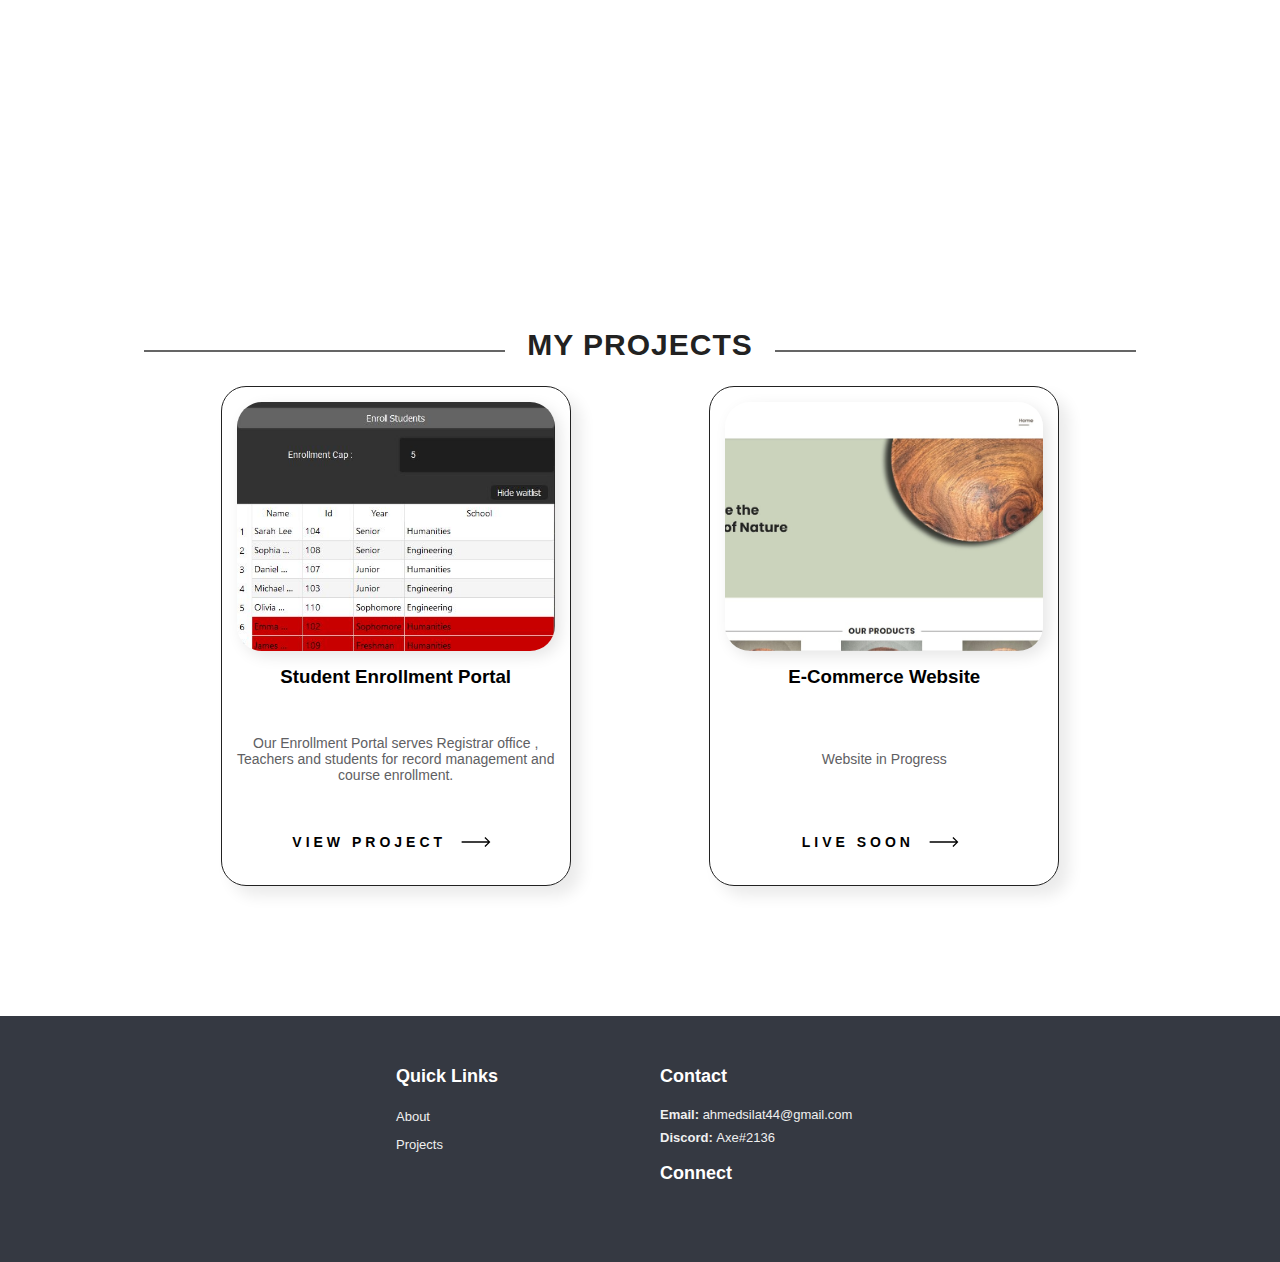
==== commit 9d76b2ed: "Update index.html" ====
--- a/index.html
+++ b/index.html
@@ -28,7 +28,7 @@
         <link rel="preconnect" href="https://fonts.gstatic.com" crossorigin>
         <link media="screen" href="https://fonts.googleapis.com/css2?family=Poppins:ital,wght@0,100;0,200;0,300;0,400;0,500;0,600;0,700;0,800;0,900;1,100;1,200;1,300;1,400;1,500;1,600;1,700;1,800;1,900&display=swap" rel="stylesheet">
         <link rel="preload" as="image" href="/Assets/hero.svg">
-        <script async src="https://code.jquery.com/jquery-3.6.0.min.js"></script>
+        <script src="https://code.jquery.com/jquery-3.6.0.min.js"></script>
         <script  async src="./script.js" defer></script>
         <!-- Google tag (gtag.js) -->
         <script async src="https://www.googletagmanager.com/gtag/js?id=G-31XDW17LY6"></script>
--- a/global.css
+++ b/global.css
@@ -363,7 +363,9 @@
 }
 
 #about h2{
-    line-height: 28px;
+    font-size: 42px;
+    line-height: 50px;
+    padding-bottom: 10px;
 }
 
 .about-containers{
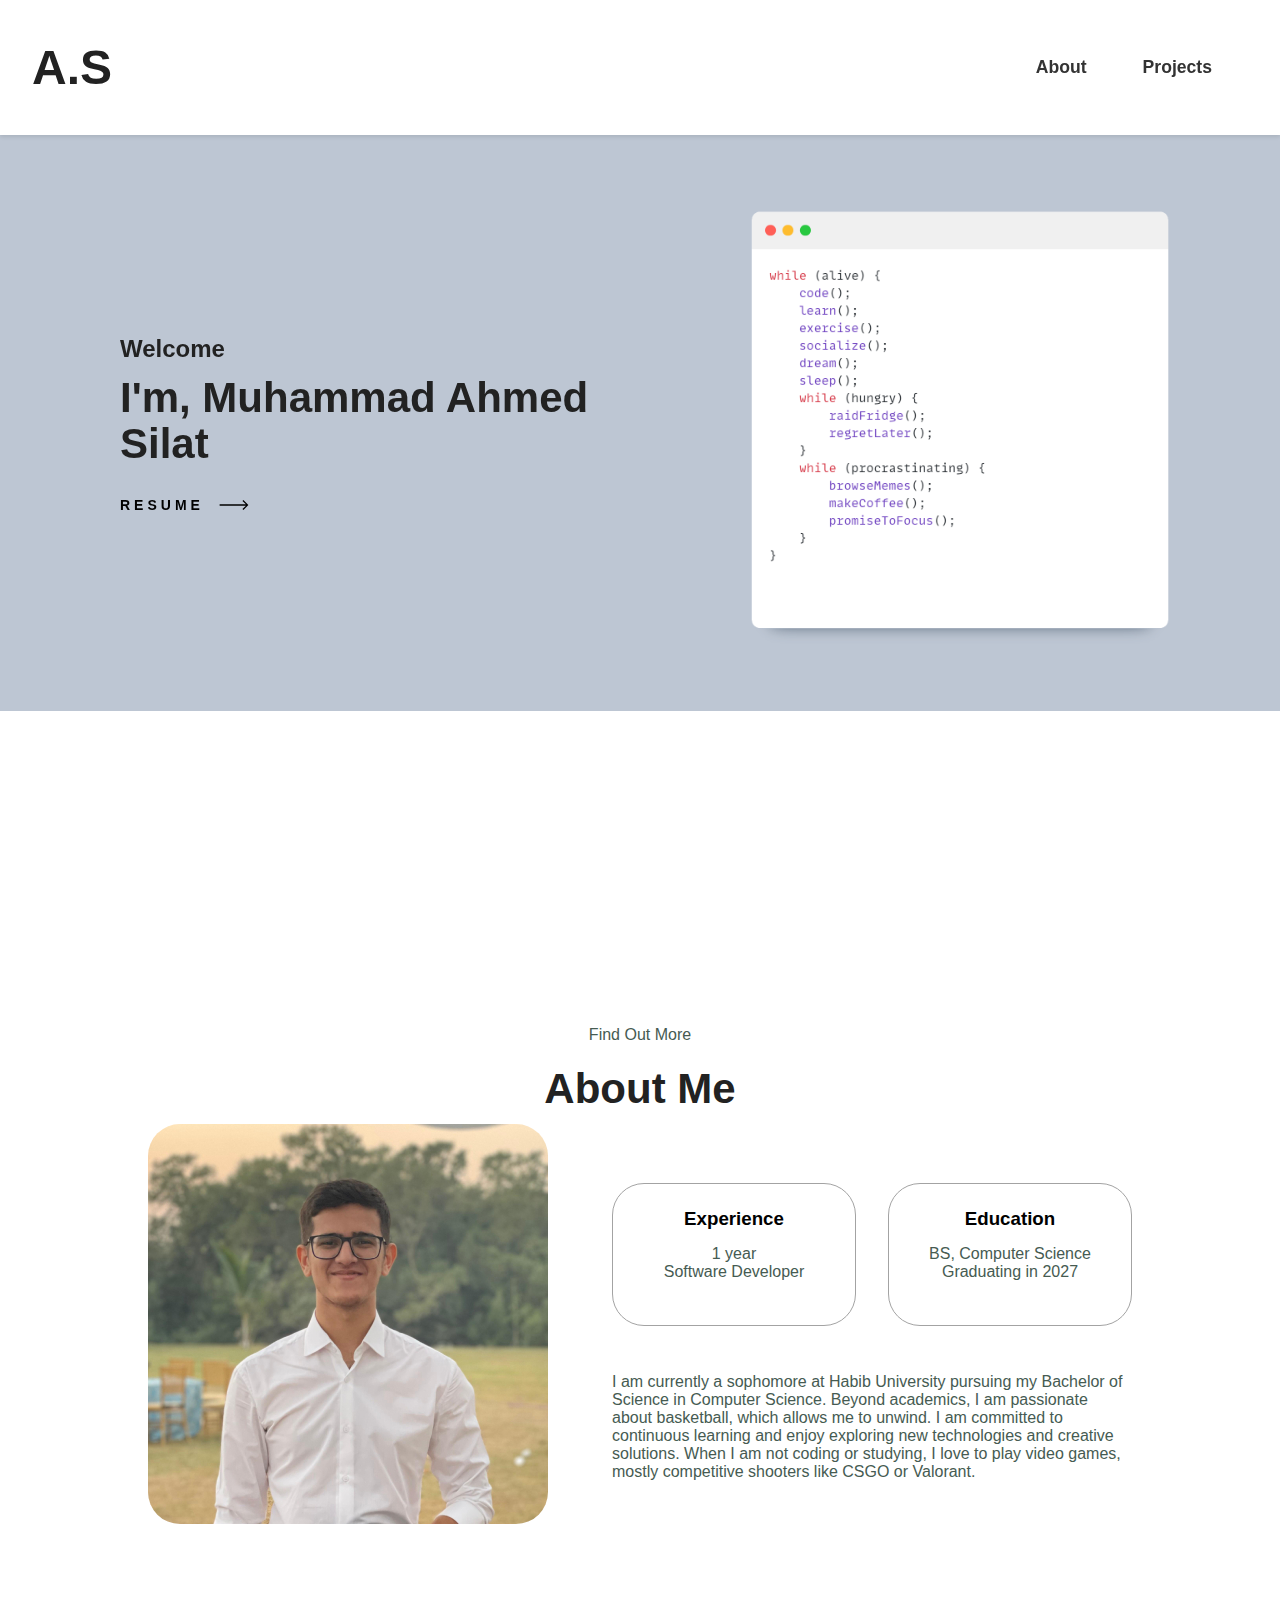
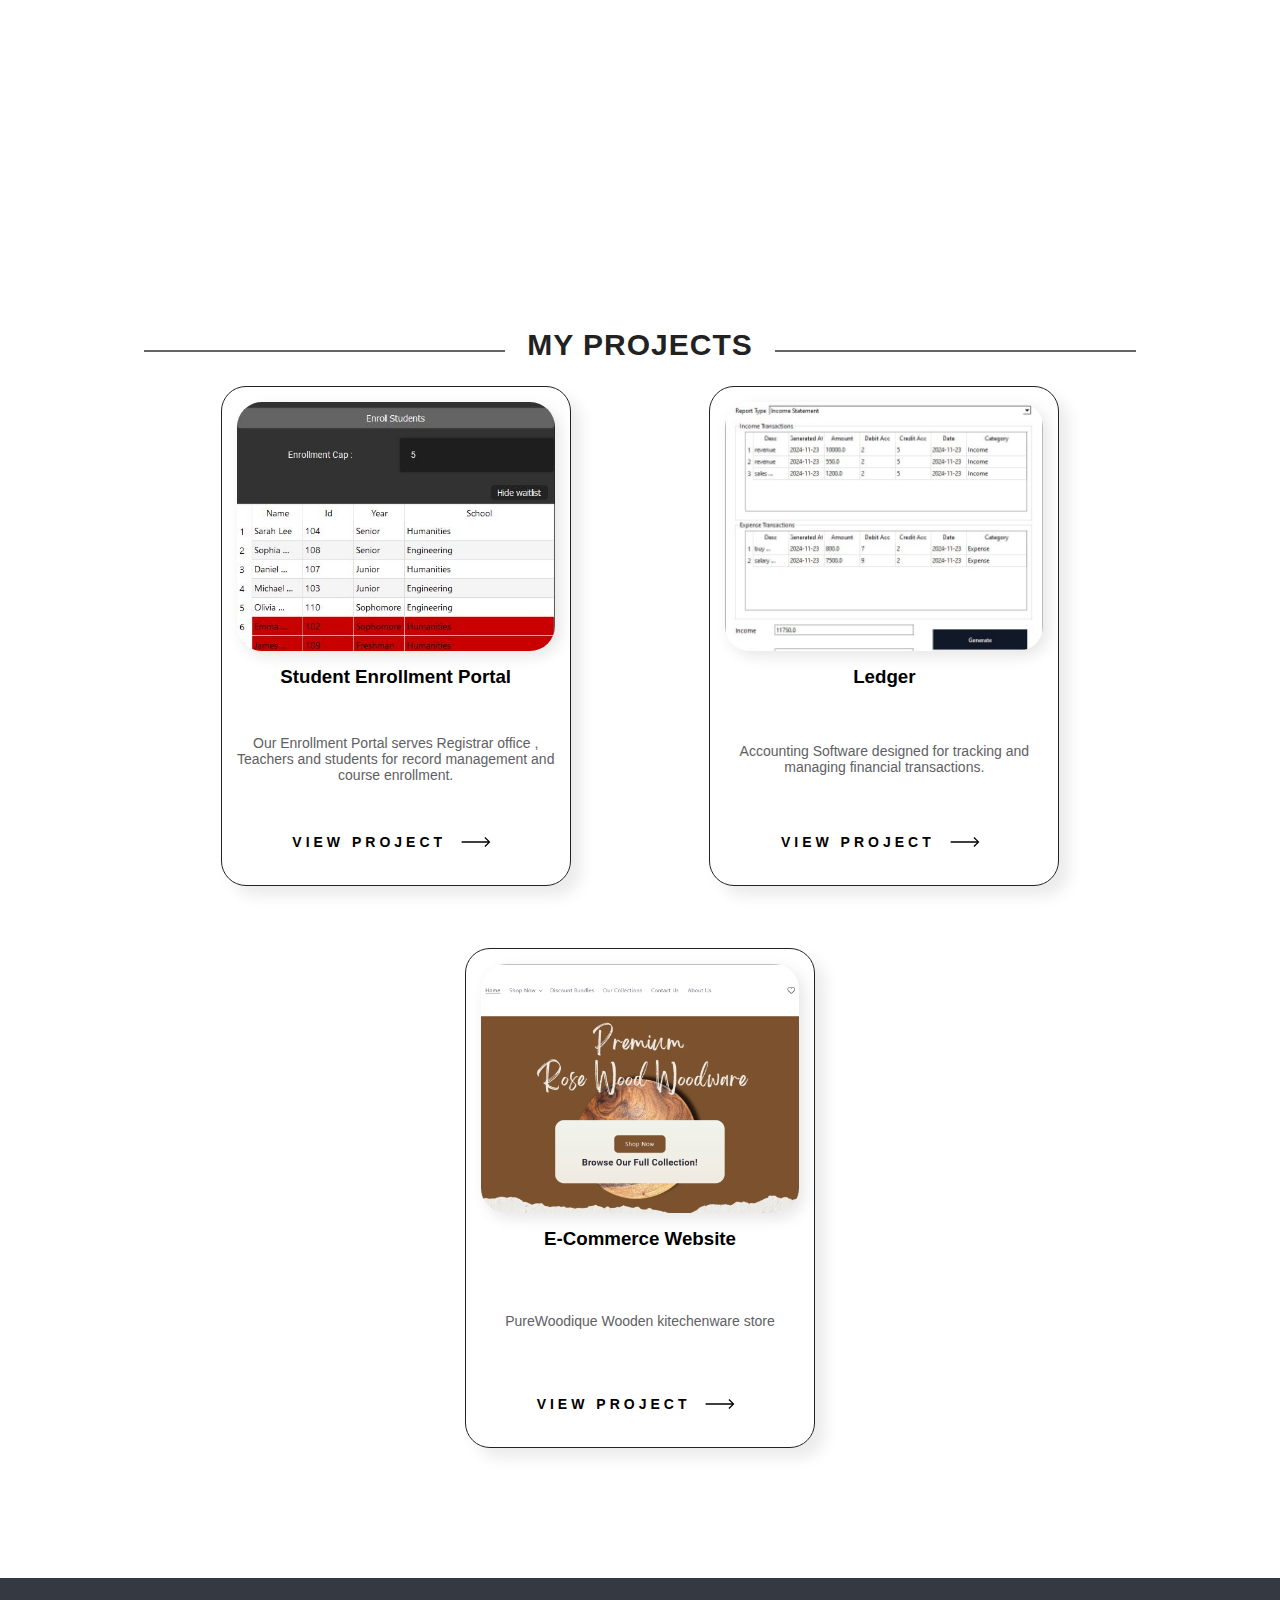
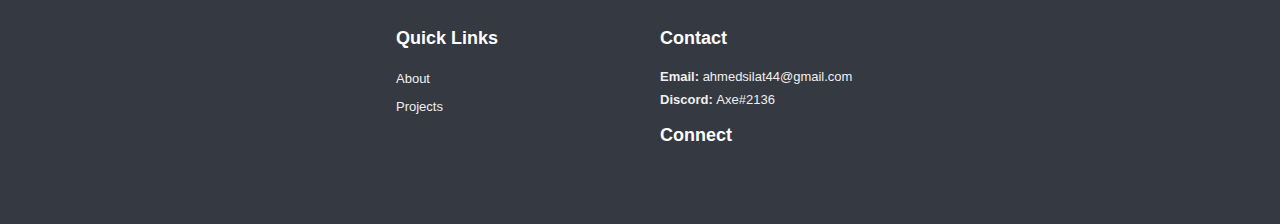
==== commit bb357118: "Update projects" ====
--- a/index.html
+++ b/index.html
@@ -57,7 +57,7 @@
                 <div id="heroText">
                     <h4 >Welcome</h4>
                     <h1 >I'm, Muhammad Ahmed Silat</h1>
-                    <button class="cta" onclick="window.open('https:\/\/rxresu.me/talisdemha/software-engineer', '_blank')">
+                    <button id="resume-button" class="cta">
                         <span class="hover-underline-animation"> Resume </span>
                         <svg
                         id="arrow-horizontal"
@@ -127,7 +127,7 @@
                         <div class="project-details-container">
                             <h3>Student Enrollment Portal</h3>
                             <p>Our Enrollment Portal serves Registrar office , Teachers and students for record management and course enrollment.</p>
-                            <button class="cta" onclick="window.open('https:\/\/github.com/sheikhsufyan89/dsa_project', '_blank')">
+                            <button id="proj-one-btn" class="cta">
                                 <span class="hover-underline-animation"> View Project </span>
                                 <svg
                                 id="arrow-horizontal"
@@ -148,13 +148,13 @@
                     </div>
                     <div class="project-container" >
                         <div class="project-image-container">
-                            <img src="/Assets/PureWoodique.jpg" alt="project" class="project-image" id="project-image-second">
+                            <img src="/Assets/user generate report page.JPG" alt="project" class="project-image">
                         </div>
                         <div class="project-details-container">
-                            <h3>E-Commerce Website</h3>
-                            <p>Website in Progress</p>
-                            <button class="cta" >
-                                <span class="hover-underline-animation"> Live soon </span>
+                            <h3>Ledger</h3>
+                            <p>Accounting Software designed for tracking and managing financial transactions.</p>
+                            <button id="proj-three-btn" class="cta">
+                                <span class="hover-underline-animation"> View Project </span>
                                 <svg
                                 id="arrow-horizontal"
                                 xmlns="http://www.w3.org/2000/svg"
@@ -172,6 +172,32 @@
                             </button>
                         </div>
                     </div>
+                    <div class="project-container" >
+                        <div class="project-image-container">
+                            <img src="/Assets/PureWoodique.png" alt="project" class="project-image" id="project-image-second">
+                        </div>
+                        <div class="project-details-container">
+                            <h3>E-Commerce Website</h3>
+                            <p>PureWoodique Wooden kitechenware store</p>
+                            <button id="proj-two-btn" class="cta" >
+                                <span class="hover-underline-animation"> View Project </span>
+                                <svg
+                                id="arrow-horizontal"
+                                xmlns="http://www.w3.org/2000/svg"
+                                width="30"
+                                height="10"
+                                viewBox="0 0 46 16"
+                                >
+                                <path
+                                    id="Path_10"
+                                    data-name="Path 10"
+                                    d="M8,0,6.545,1.455l5.506,5.506H-30V9.039H12.052L6.545,14.545,8,16l8-8Z"
+                                    transform="translate(30)"
+                                ></path>
+                                </svg>
+                            </button>
+                        </div>
+                    </div>
                 </div>
             </div>
         </section>
